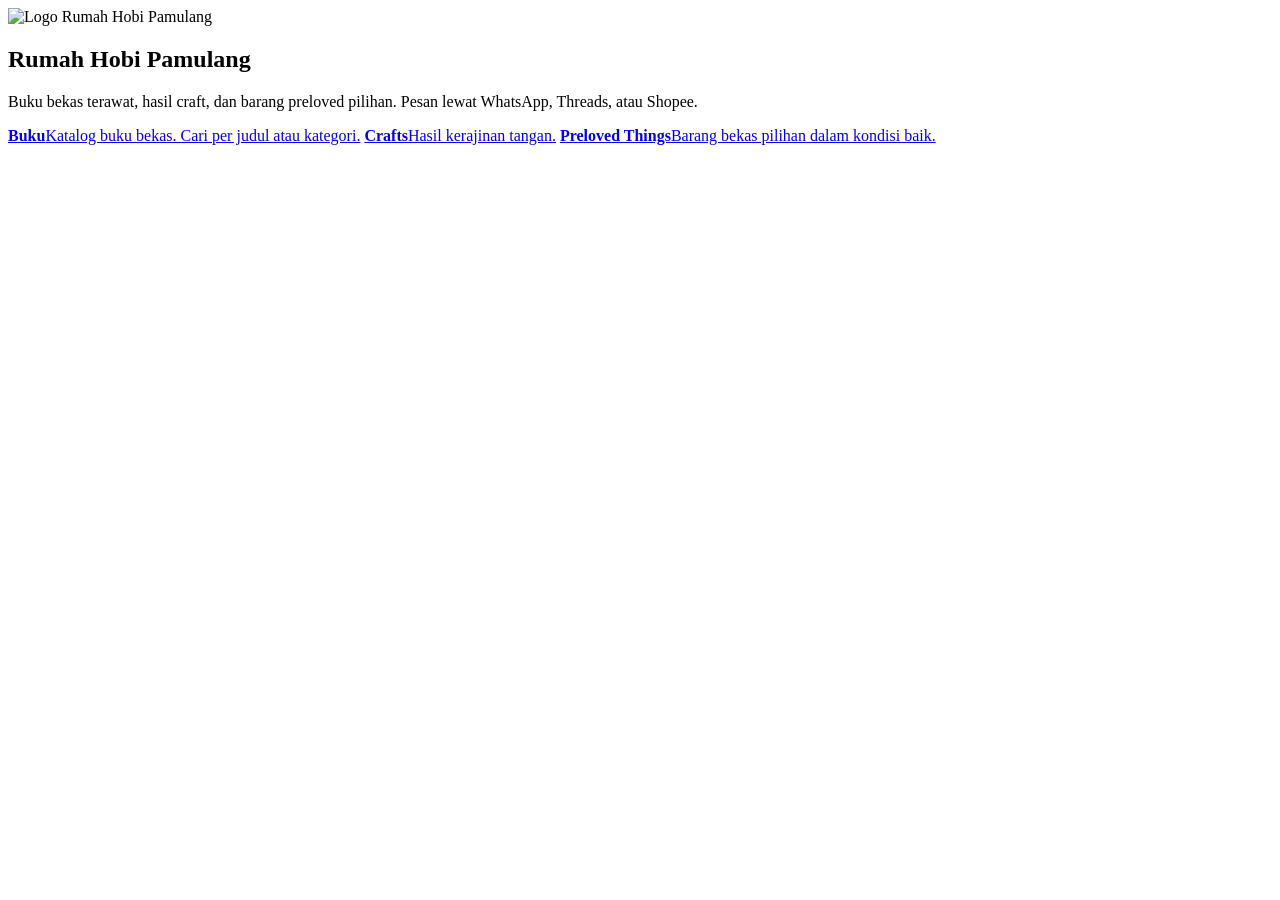
==== index.html @ 7e9e70b5 "Update index.html" ====
<!doctype html>
<html lang="id">
<head>
<meta charset="utf-8">
<meta name="viewport" content="width=device-width, initial-scale=1, viewport-fit=cover">
<title>Rumah Hobi Pamulang</title>
<link rel="icon" href="/images/logo-rhp.jpeg">
<link rel="preconnect" href="https://fonts.googleapis.com">
<link rel="preconnect" href="https://fonts.gstatic.com" crossorigin>
<link href="https://fonts.googleapis.com/css2?family=Nunito:wght@400;600;700;800&display=swap" rel="stylesheet">
<link rel="stylesheet" href="/site.css">
</head>
<body class="sh-page">
<script src="/site.js"></script>
<main class="sh-main">
  <section class="sh-hero">
    <img src="/images/logo-rhp.jpeg" alt="Logo Rumah Hobi Pamulang" width="104" height="104">
    <div>
      <h1>Rumah Hobi Pamulang</h1>
      <p>Buku bekas terawat, hasil craft, dan barang preloved pilihan. Pesan lewat WhatsApp, Threads, atau Shopee.</p>
    </div>
  </section>
  <div class="sh-cards">
    <a class="sh-card" href="/buku/"><b>Buku</b><span>Katalog buku bekas. Cari per judul atau kategori.</span></a>
    <a class="sh-card" href="/crafts/"><b>Crafts</b><span>Hasil kerajinan tangan.</span></a>
    <a class="sh-card" href="/preloved/"><b>Preloved Things</b><span>Barang bekas pilihan dalam kondisi baik.</span></a>
  </div>
</main>
<script data-goatcounter="https://adoptamine.goatcounter.com/count" async src="//gc.zgo.at/count.js"></script>
</body>
</html>
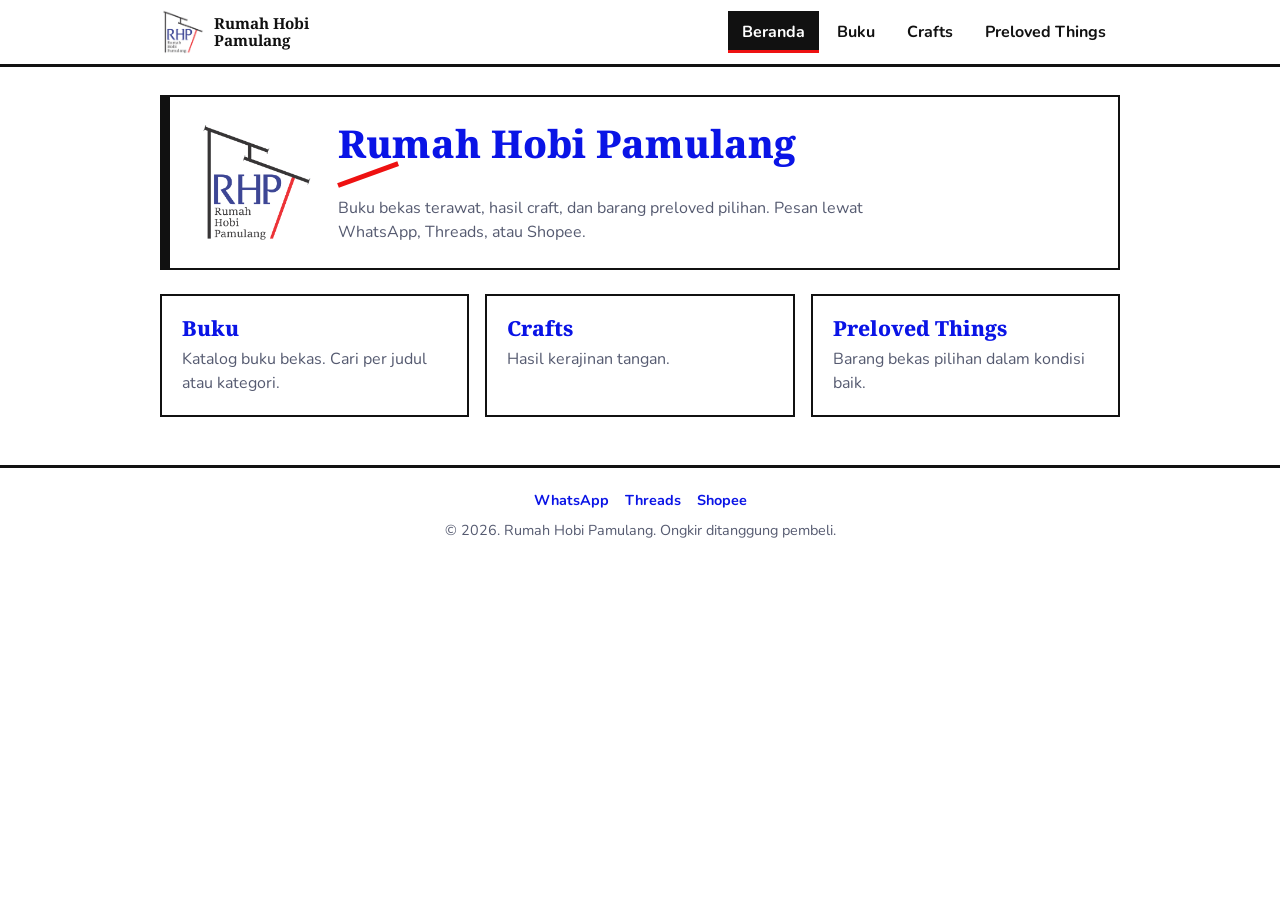
==== commit 160ee802: "Update index.html" ====
--- a/index.html
+++ b/index.html
@@ -4,7 +4,7 @@
 <meta charset="utf-8">
 <meta name="viewport" content="width=device-width, initial-scale=1, viewport-fit=cover">
 <title>Rumah Hobi Pamulang</title>
-<link rel="icon" href="/images/logo-rhp.jpeg">
+<link rel="icon" href="/images/logo-rhp.png">
 <link rel="preconnect" href="https://fonts.googleapis.com">
 <link rel="preconnect" href="https://fonts.gstatic.com" crossorigin>
 <link href="https://fonts.googleapis.com/css2?family=Nunito:wght@400;600;700;800&display=swap" rel="stylesheet">
@@ -14,7 +14,7 @@
 <script src="/site.js"></script>
 <main class="sh-main">
   <section class="sh-hero">
-    <img src="/images/logo-rhp.jpeg" alt="Logo Rumah Hobi Pamulang" width="104" height="104">
+    <img src="/images/logo-rhp.png" alt="Logo Rumah Hobi Pamulang" width="104" height="104">
     <div>
       <h1>Rumah Hobi Pamulang</h1>
       <p>Buku bekas terawat, hasil craft, dan barang preloved pilihan. Pesan lewat WhatsApp, Threads, atau Shopee.</p>
--- a/site.css
+++ b/site.css
@@ -0,0 +1,46 @@
+@import url("https://fonts.googleapis.com/css2?family=Nunito:wght@400;600;700;800&family=Noto+Serif:wght@700;800&display=swap");
+:root{--sh-ink:#111;--sh-acc:#0a14e6;--sh-red:#ee1111;--sh-tint:#eef0ff;--sh-line:#d6d9f2;--sh-mute:#555a70;--sh-font:"Nunito","Segoe UI",system-ui,-apple-system,Roboto,sans-serif;--sh-serif:"Noto Serif",Georgia,"Times New Roman",serif;--ink:#111;--acc:#0a14e6;--tint:#eef0ff;--line:#d6d9f2;--mute:#555a70}
+h1,h2,.minfo h3{font-family:var(--sh-serif)}
+.sh-head,.sh-foot,.sh-main{font-family:var(--sh-font)}
+.sh-head{position:sticky;top:0;z-index:40;background:#fff;border-bottom:3px solid var(--sh-ink)}
+.sh-in{max-width:960px;margin:0 auto;padding:10px 16px;display:flex;align-items:center;gap:14px}
+.sh-brand{display:flex;align-items:center;gap:10px;color:var(--sh-ink);text-decoration:none;font:700 .95rem/1.15 var(--sh-serif)}
+.sh-brand img{width:44px;height:44px;display:block}
+.sh-nav{margin-left:auto;display:flex;gap:4px}
+.sh-nav a{padding:9px 14px;color:var(--sh-ink);text-decoration:none;font-weight:700}
+.sh-nav a:hover{background:var(--sh-tint)}
+.sh-nav a[aria-current=page]{background:var(--sh-ink);color:#fff;box-shadow:inset 0 -3px 0 var(--sh-red)}
+.sh-burger{display:none;margin-left:auto;width:42px;height:42px;border:2px solid var(--sh-ink);background:#fff;font-size:1.3rem;color:var(--sh-ink);cursor:pointer}
+.sh-head a:focus-visible,.sh-burger:focus-visible,.sh-foot a:focus-visible,.sh-card:focus-visible,.sh-wa:focus-visible{outline:2px solid var(--sh-acc);outline-offset:2px}
+@media(max-width:640px){.sh-burger{display:block}.sh-nav{display:none;position:absolute;left:0;right:0;top:100%;background:#fff;border-bottom:3px solid var(--sh-ink);flex-direction:column;padding:8px 16px 12px}.sh-nav.on{display:flex}}
+.sh-foot{border-top:3px solid var(--sh-ink);margin-top:40px;padding:22px 16px calc(28px + env(safe-area-inset-bottom,0px));text-align:center;color:var(--sh-mute);font-size:.9rem}
+.sh-foot a{color:var(--sh-acc);font-weight:700;text-decoration:none;margin:0 8px}
+.sh-foot p{margin:8px 0 0}
+body.sh-page{margin:0;color:var(--sh-ink);background:#fff;font:16px/1.5 var(--sh-font)}
+.sh-main{max-width:960px;margin:0 auto;padding:28px 16px 8px}
+.sh-main h1{font:800 clamp(1.6rem,5.5vw,2.4rem)/1.15 var(--sh-serif);margin:0 0 8px;color:var(--sh-acc)}
+.sh-main p{color:var(--sh-mute);margin:0 0 18px;max-width:60ch}
+.sh-hero,.hero{display:flex;align-items:center;gap:24px;background:#fff;border:2px solid var(--sh-ink);border-left-width:10px;border-radius:0;padding:24px;margin-bottom:24px}
+.sh-hero img{width:120px;height:120px;flex:none}
+.sh-hero p{margin:0}
+.sh-hero h1::after,.hero h1::after{content:"";display:block;width:64px;height:5px;background:var(--sh-red);transform:rotate(-20deg);transform-origin:left;margin:18px 0 8px}
+.sh-cards{display:grid;grid-template-columns:repeat(auto-fit,minmax(240px,1fr));gap:16px}
+.sh-card{display:block;padding:20px;border:2px solid var(--sh-ink);color:var(--sh-ink);text-decoration:none;background:#fff;transition:box-shadow .15s,transform .15s}
+.sh-card:hover{box-shadow:6px 6px 0 var(--sh-acc);transform:translate(-2px,-2px)}
+.sh-card b{display:block;font:800 1.3rem/1.2 var(--sh-serif);color:var(--sh-acc);margin-bottom:6px}
+.sh-card span{color:var(--sh-mute)}
+.sh-grid{display:grid;grid-template-columns:repeat(auto-fill,minmax(180px,1fr));gap:16px}
+.sh-item{border:2px solid var(--sh-ink);background:#fff}
+.sh-item img{display:block;width:100%;aspect-ratio:1/1;object-fit:cover;background:var(--sh-tint)}
+.sh-ib{padding:12px;display:flex;flex-direction:column;gap:6px}
+.sh-pr{font-weight:800;color:var(--sh-acc)}
+.sh-ib small{color:var(--sh-mute)}
+.sh-wa{display:block;text-align:center;padding:10px;background:#1fa855;color:#fff;text-decoration:none;font-weight:700}
+.sh-sold{display:block;text-align:center;padding:10px;border:1px dashed var(--sh-mute);color:var(--sh-mute)}
+.sh-item.sold img{filter:grayscale(.85) brightness(.85)}
+.sh-empty{padding:40px 16px;text-align:center;color:var(--sh-mute);border:2px dashed var(--sh-line)}
+.book,.cat{border-color:var(--ink);border-radius:0}
+.chip,.pg,input[type=search],.act,.copylink,.done{border-radius:0}
+.mbox{border-radius:0}
+@media(max-width:520px){.sh-hero,.hero{flex-direction:column;align-items:flex-start}}
+@media(prefers-reduced-motion:reduce){.sh-card{transition:none}.sh-card:hover{transform:none}}
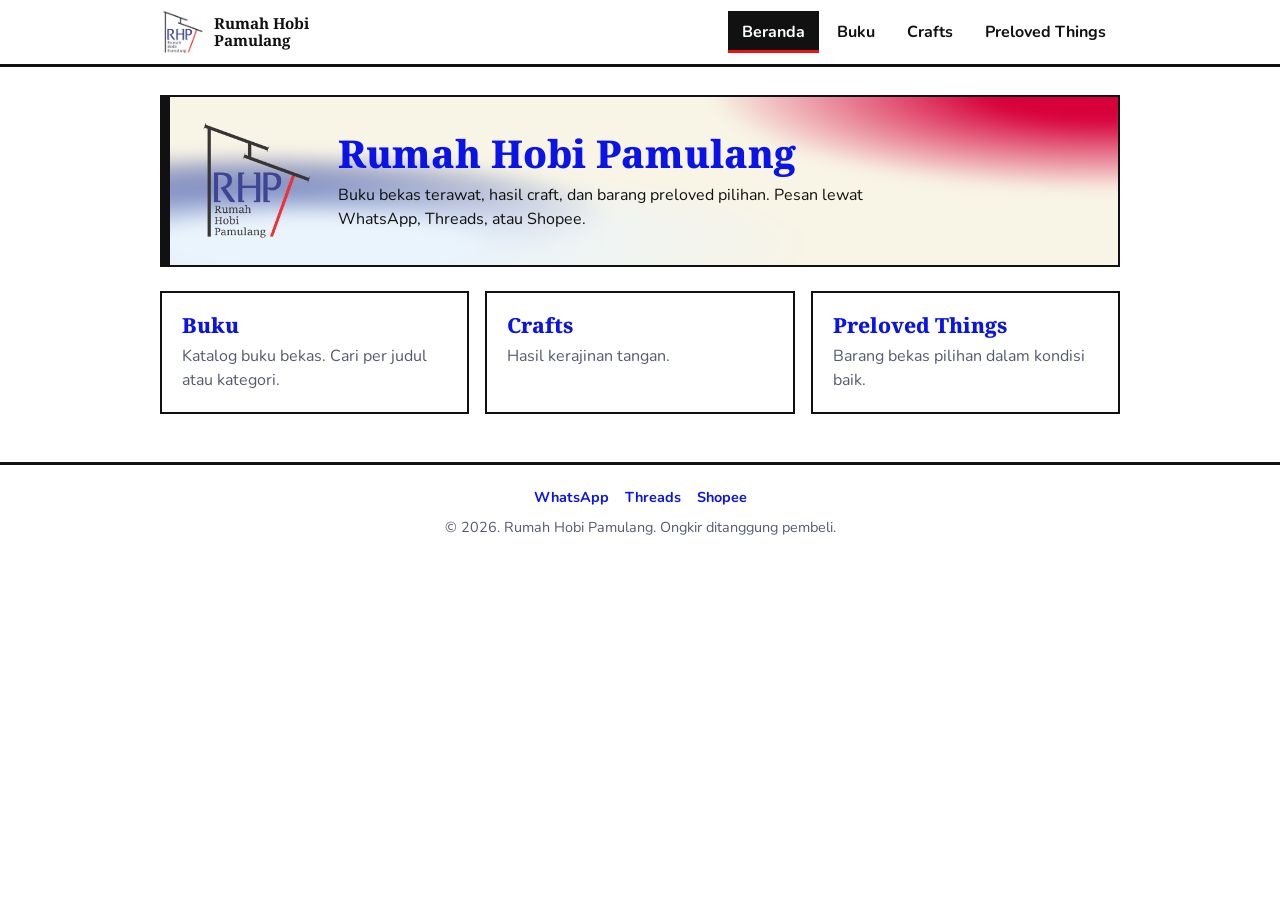
==== commit 2cf6f187: "Update index.html" ====
--- a/index.html
+++ b/index.html
@@ -13,7 +13,7 @@
 <body class="sh-page">
 <script src="/site.js"></script>
 <main class="sh-main">
-  <section class="sh-hero">
+  <section class="sh-hero gradient-untitled">
     <img src="/images/logo-rhp.png" alt="Logo Rumah Hobi Pamulang" width="104" height="104">
     <div>
       <h1>Rumah Hobi Pamulang</h1>
--- a/site.css
+++ b/site.css
@@ -23,7 +23,6 @@
 .sh-hero,.hero{display:flex;align-items:center;gap:24px;background:#fff;border:2px solid var(--sh-ink);border-left-width:10px;border-radius:0;padding:24px;margin-bottom:24px}
 .sh-hero img{width:120px;height:120px;flex:none}
 .sh-hero p{margin:0}
-.sh-hero h1::after,.hero h1::after{content:"";display:block;width:64px;height:5px;background:var(--sh-red);transform:rotate(-20deg);transform-origin:left;margin:18px 0 8px}
 .sh-cards{display:grid;grid-template-columns:repeat(auto-fit,minmax(240px,1fr));gap:16px}
 .sh-card{display:block;padding:20px;border:2px solid var(--sh-ink);color:var(--sh-ink);text-decoration:none;background:#fff;transition:box-shadow .15s,transform .15s}
 .sh-card:hover{box-shadow:6px 6px 0 var(--sh-acc);transform:translate(-2px,-2px)}
@@ -44,3 +43,7 @@
 .mbox{border-radius:0}
 @media(max-width:520px){.sh-hero,.hero{flex-direction:column;align-items:flex-start}}
 @media(prefers-reduced-motion:reduce){.sh-card{transition:none}.sh-card:hover{transform:none}}
+.gradient-untitled{position:relative;overflow:hidden}
+.gradient-untitled::before{content:'';position:absolute;inset:-14px;background:radial-gradient(72% 58% at 16.0% 82.0%,#EAF4FC 0%,#EAF4FC 22%,#EAF4FC00 72%),radial-gradient(56% 72% at 97.0% 3.0%,#D7003A 0%,#D7003A 22%,#D7003A00 72%),radial-gradient(78% 62% at 88.0% 84.0%,#F8F4E6 0%,#F8F4E6 22%,#F8F4E600 72%),radial-gradient(50% 44% at 10.8% 66.7%,#10248A 0%,#10248A 22%,#10248A00 72%),radial-gradient(130% 120% at 30% 20%,#F8F4E6,#F8F4E6);filter:blur(7px)}
+.gradient-untitled>*{position:relative;z-index:1}
+.gradient-untitled p{color:var(--sh-ink)}
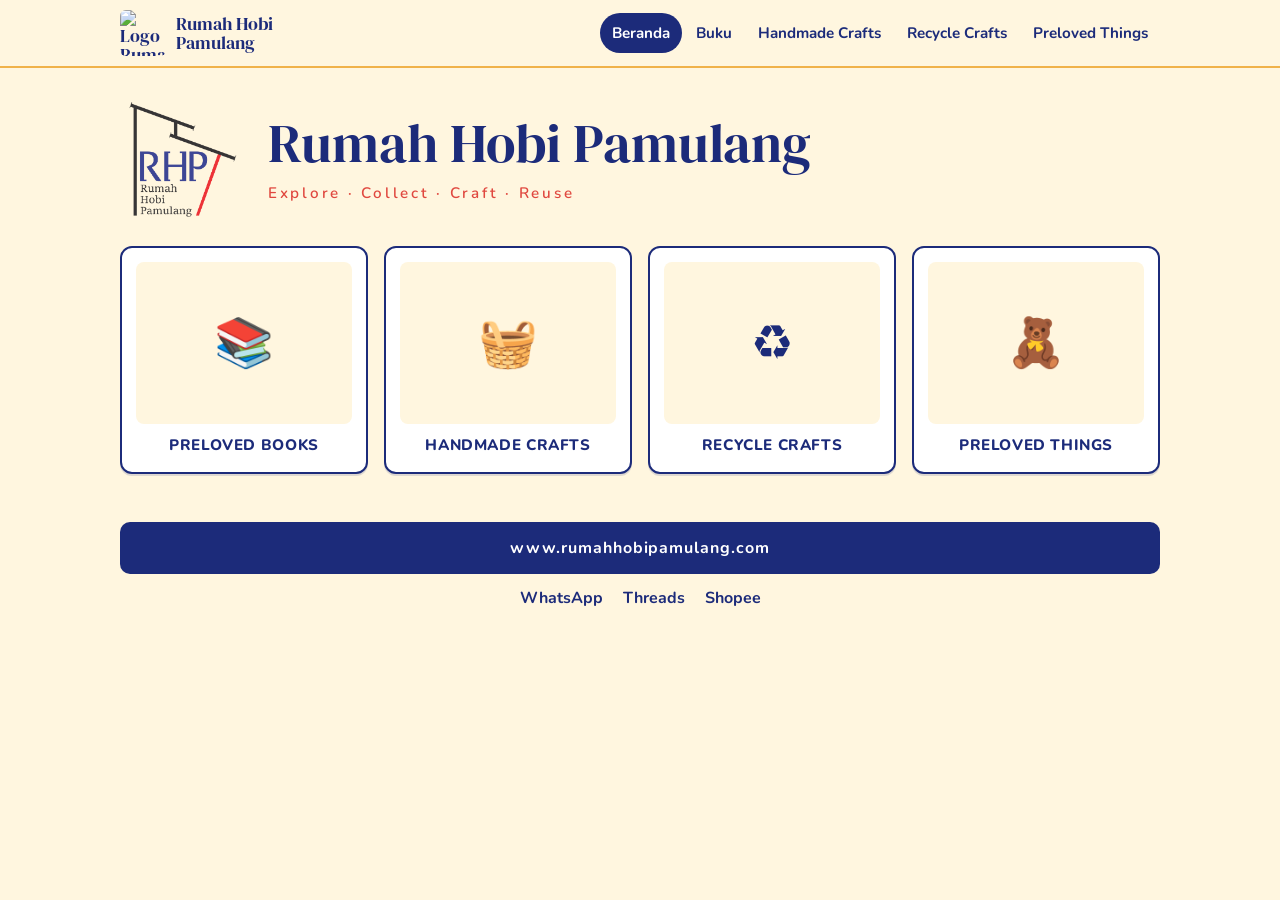
==== commit 74fd3678: "Update index.html" ====
--- a/index.html
+++ b/index.html
@@ -5,25 +5,23 @@
 <meta name="viewport" content="width=device-width, initial-scale=1, viewport-fit=cover">
 <title>Rumah Hobi Pamulang</title>
 <link rel="icon" href="/images/logo-rhp.png">
-<link rel="preconnect" href="https://fonts.googleapis.com">
-<link rel="preconnect" href="https://fonts.gstatic.com" crossorigin>
-<link href="https://fonts.googleapis.com/css2?family=Nunito:wght@400;600;700;800&display=swap" rel="stylesheet">
 <link rel="stylesheet" href="/site.css">
 </head>
 <body class="sh-page">
 <script src="/site.js"></script>
 <main class="sh-main">
-  <section class="sh-hero gradient-untitled">
-    <img src="/images/logo-rhp.png" alt="Logo Rumah Hobi Pamulang" width="104" height="104">
+  <section class="sh-hero">
+    <img src="/images/logo-rhp.png" alt="Logo Rumah Hobi Pamulang" width="120" height="120">
     <div>
       <h1>Rumah Hobi Pamulang</h1>
-      <p>Buku bekas terawat, hasil craft, dan barang preloved pilihan. Pesan lewat WhatsApp, Threads, atau Shopee.</p>
+      <p class="sh-tag">Explore · Collect · Craft · Reuse</p>
     </div>
   </section>
   <div class="sh-cards">
-    <a class="sh-card" href="/buku/"><b>Buku</b><span>Katalog buku bekas. Cari per judul atau kategori.</span></a>
-    <a class="sh-card" href="/crafts/"><b>Crafts</b><span>Hasil kerajinan tangan.</span></a>
-    <a class="sh-card" href="/preloved/"><b>Preloved Things</b><span>Barang bekas pilihan dalam kondisi baik.</span></a>
+    <a class="sh-card" href="/buku/"><span class="sh-pic">📚<img src="/images/home/buku.png" alt="" onerror="this.remove()"></span><b>Preloved Books</b></a>
+    <a class="sh-card" href="/crafts/"><span class="sh-pic">🧺<img src="/images/home/crafts.png" alt="" onerror="this.remove()"></span><b>Handmade Crafts</b></a>
+    <a class="sh-card" href="/recycle/"><span class="sh-pic">♻️<img src="/images/home/recycle.png" alt="" onerror="this.remove()"></span><b>Recycle Crafts</b></a>
+    <a class="sh-card" href="/preloved/"><span class="sh-pic">🧸<img src="/images/home/preloved.png" alt="" onerror="this.remove()"></span><b>Preloved Things</b></a>
   </div>
 </main>
 <script data-goatcounter="https://adoptamine.goatcounter.com/count" async src="//gc.zgo.at/count.js"></script>
--- a/site.css
+++ b/site.css
@@ -1,49 +1,46 @@
-@import url("https://fonts.googleapis.com/css2?family=Nunito:wght@400;600;700;800&family=Noto+Serif:wght@700;800&display=swap");
-:root{--sh-ink:#111;--sh-acc:#0a14e6;--sh-red:#ee1111;--sh-tint:#eef0ff;--sh-line:#d6d9f2;--sh-mute:#555a70;--sh-font:"Nunito","Segoe UI",system-ui,-apple-system,Roboto,sans-serif;--sh-serif:"Noto Serif",Georgia,"Times New Roman",serif;--ink:#111;--acc:#0a14e6;--tint:#eef0ff;--line:#d6d9f2;--mute:#555a70}
-h1,h2,.minfo h3{font-family:var(--sh-serif)}
+@import url("https://fonts.googleapis.com/css2?family=DM+Serif+Display&family=Nunito:wght@400;600;700;800&display=swap");
+:root{--sh-navy:#1c2b7a;--sh-red:#e0483f;--sh-cream:#fff6df;--sh-gold:#f0b24a;--sh-mute:#5a5f7a;--sh-font:"Nunito","Segoe UI",system-ui,-apple-system,Roboto,sans-serif;--sh-serif:"DM Serif Display",Georgia,"Times New Roman",serif;--bg:#fff6df;--card:#fff;--ink:#1c2b7a;--acc:#1c2b7a;--tint:#fdebc4;--line:#e8d9b5;--mute:#5a5f7a}
+h1,h2,.minfo h3{font-family:var(--sh-serif);font-weight:400}
 .sh-head,.sh-foot,.sh-main{font-family:var(--sh-font)}
-.sh-head{position:sticky;top:0;z-index:40;background:#fff;border-bottom:3px solid var(--sh-ink)}
-.sh-in{max-width:960px;margin:0 auto;padding:10px 16px;display:flex;align-items:center;gap:14px}
-.sh-brand{display:flex;align-items:center;gap:10px;color:var(--sh-ink);text-decoration:none;font:700 .95rem/1.15 var(--sh-serif)}
-.sh-brand img{width:44px;height:44px;display:block}
-.sh-nav{margin-left:auto;display:flex;gap:4px}
-.sh-nav a{padding:9px 14px;color:var(--sh-ink);text-decoration:none;font-weight:700}
-.sh-nav a:hover{background:var(--sh-tint)}
-.sh-nav a[aria-current=page]{background:var(--sh-ink);color:#fff;box-shadow:inset 0 -3px 0 var(--sh-red)}
-.sh-burger{display:none;margin-left:auto;width:42px;height:42px;border:2px solid var(--sh-ink);background:#fff;font-size:1.3rem;color:var(--sh-ink);cursor:pointer}
-.sh-head a:focus-visible,.sh-burger:focus-visible,.sh-foot a:focus-visible,.sh-card:focus-visible,.sh-wa:focus-visible{outline:2px solid var(--sh-acc);outline-offset:2px}
-@media(max-width:640px){.sh-burger{display:block}.sh-nav{display:none;position:absolute;left:0;right:0;top:100%;background:#fff;border-bottom:3px solid var(--sh-ink);flex-direction:column;padding:8px 16px 12px}.sh-nav.on{display:flex}}
-.sh-foot{border-top:3px solid var(--sh-ink);margin-top:40px;padding:22px 16px calc(28px + env(safe-area-inset-bottom,0px));text-align:center;color:var(--sh-mute);font-size:.9rem}
-.sh-foot a{color:var(--sh-acc);font-weight:700;text-decoration:none;margin:0 8px}
-.sh-foot p{margin:8px 0 0}
-body.sh-page{margin:0;color:var(--sh-ink);background:#fff;font:16px/1.5 var(--sh-font)}
-.sh-main{max-width:960px;margin:0 auto;padding:28px 16px 8px}
-.sh-main h1{font:800 clamp(1.6rem,5.5vw,2.4rem)/1.15 var(--sh-serif);margin:0 0 8px;color:var(--sh-acc)}
+.sh-head{position:sticky;top:0;z-index:40;background:var(--sh-cream);border-bottom:2px solid var(--sh-gold)}
+.sh-in{max-width:1040px;margin:0 auto;padding:10px 16px;display:flex;align-items:center;gap:14px}
+.sh-brand{display:flex;align-items:center;gap:10px;color:var(--sh-navy);text-decoration:none;font:400 1.15rem/1.05 var(--sh-serif)}
+.sh-brand img{width:46px;height:46px;border-radius:6px;display:block}
+.sh-nav{margin-left:auto;display:flex;gap:2px}
+.sh-nav a{padding:9px 12px;border-radius:999px;color:var(--sh-navy);text-decoration:none;font-weight:700;font-size:.95rem}
+.sh-nav a:hover{background:#fdebc4}
+.sh-nav a[aria-current=page]{background:var(--sh-navy);color:#fff}
+.sh-burger{display:none;margin-left:auto;width:42px;height:42px;border:2px solid var(--sh-navy);border-radius:10px;background:#fff;font-size:1.3rem;color:var(--sh-navy);cursor:pointer}
+.sh-head a:focus-visible,.sh-burger:focus-visible,.sh-foot a:focus-visible,.sh-card:focus-visible,.sh-wa:focus-visible{outline:2px solid var(--sh-red);outline-offset:2px}
+@media(max-width:760px){.sh-burger{display:block}.sh-nav{display:none;position:absolute;left:0;right:0;top:100%;background:var(--sh-cream);border-bottom:2px solid var(--sh-gold);flex-direction:column;padding:8px 16px 12px}.sh-nav.on{display:flex}}
+body.sh-page{margin:0;color:var(--sh-navy);background:var(--sh-cream);font:16px/1.5 var(--sh-font)}
+.sh-main{max-width:1040px;margin:0 auto;padding:32px 16px 8px}
+.sh-main h1{font:400 clamp(2rem,7vw,3.4rem)/1.05 var(--sh-serif);margin:0 0 10px;color:var(--sh-navy)}
 .sh-main p{color:var(--sh-mute);margin:0 0 18px;max-width:60ch}
-.sh-hero,.hero{display:flex;align-items:center;gap:24px;background:#fff;border:2px solid var(--sh-ink);border-left-width:10px;border-radius:0;padding:24px;margin-bottom:24px}
+.sh-main .sh-tag{color:var(--sh-red);font-weight:600;letter-spacing:.18em;font-size:.95rem;margin:0}
+.sh-hero{display:flex;align-items:center;gap:28px;margin-bottom:26px}
 .sh-hero img{width:120px;height:120px;flex:none}
-.sh-hero p{margin:0}
-.sh-cards{display:grid;grid-template-columns:repeat(auto-fit,minmax(240px,1fr));gap:16px}
-.sh-card{display:block;padding:20px;border:2px solid var(--sh-ink);color:var(--sh-ink);text-decoration:none;background:#fff;transition:box-shadow .15s,transform .15s}
-.sh-card:hover{box-shadow:6px 6px 0 var(--sh-acc);transform:translate(-2px,-2px)}
-.sh-card b{display:block;font:800 1.3rem/1.2 var(--sh-serif);color:var(--sh-acc);margin-bottom:6px}
-.sh-card span{color:var(--sh-mute)}
+.sh-cards{display:grid;grid-template-columns:repeat(auto-fit,minmax(200px,1fr));gap:16px}
+.sh-card{display:flex;flex-direction:column;align-items:center;gap:12px;padding:14px 14px 18px;border:2px solid var(--sh-navy);border-radius:12px;background:#fff;color:var(--sh-navy);text-decoration:none;box-shadow:0 2px 0 rgba(28,43,122,.15);transition:transform .15s,box-shadow .15s}
+.sh-card:hover{transform:translateY(-3px);box-shadow:0 8px 0 rgba(28,43,122,.15)}
+.sh-pic{position:relative;width:100%;aspect-ratio:4/3;display:grid;place-items:center;font-size:3rem;background:var(--sh-cream);border-radius:8px;overflow:hidden}
+.sh-pic img{position:absolute;inset:0;width:100%;height:100%;object-fit:contain;background:#fff}
+.sh-card b{font:800 .95rem/1.2 var(--sh-font);letter-spacing:.04em;text-transform:uppercase;text-align:center}
 .sh-grid{display:grid;grid-template-columns:repeat(auto-fill,minmax(180px,1fr));gap:16px}
-.sh-item{border:2px solid var(--sh-ink);background:#fff}
-.sh-item img{display:block;width:100%;aspect-ratio:1/1;object-fit:cover;background:var(--sh-tint)}
+.sh-item{border:2px solid var(--line);border-radius:12px;overflow:hidden;background:#fff}
+.sh-item img{display:block;width:100%;aspect-ratio:1/1;object-fit:cover;background:var(--sh-cream)}
 .sh-ib{padding:12px;display:flex;flex-direction:column;gap:6px}
-.sh-pr{font-weight:800;color:var(--sh-acc)}
+.sh-pr{font-weight:800;color:var(--sh-navy)}
 .sh-ib small{color:var(--sh-mute)}
-.sh-wa{display:block;text-align:center;padding:10px;background:#1fa855;color:#fff;text-decoration:none;font-weight:700}
-.sh-sold{display:block;text-align:center;padding:10px;border:1px dashed var(--sh-mute);color:var(--sh-mute)}
+.sh-wa{display:block;text-align:center;padding:10px;border-radius:10px;background:#1fa855;color:#fff;text-decoration:none;font-weight:700}
+.sh-sold{display:block;text-align:center;padding:10px;border:1px dashed var(--sh-mute);border-radius:10px;color:var(--sh-mute)}
 .sh-item.sold img{filter:grayscale(.85) brightness(.85)}
-.sh-empty{padding:40px 16px;text-align:center;color:var(--sh-mute);border:2px dashed var(--sh-line)}
-.book,.cat{border-color:var(--ink);border-radius:0}
-.chip,.pg,input[type=search],.act,.copylink,.done{border-radius:0}
-.mbox{border-radius:0}
-@media(max-width:520px){.sh-hero,.hero{flex-direction:column;align-items:flex-start}}
+.sh-empty{padding:40px 16px;text-align:center;color:var(--sh-mute);border:2px dashed var(--line);border-radius:12px}
+.sh-foot{max-width:1040px;margin:40px auto 0;padding:0 16px calc(24px + env(safe-area-inset-bottom,0px))}
+.sh-bar{background:var(--sh-navy);color:#fff;border-radius:10px;padding:14px 16px;text-align:center;font-weight:700;letter-spacing:.06em}
+.sh-links{margin-top:12px;text-align:center}
+.sh-foot a{color:var(--sh-navy);font-weight:700;text-decoration:none;margin:0 10px}
+.hero{background:#fff;border:2px solid var(--sh-navy);border-radius:14px}
+.book,.cat{border-color:var(--line);border-radius:12px}
+@media(max-width:520px){.sh-hero{flex-direction:column;align-items:flex-start}}
 @media(prefers-reduced-motion:reduce){.sh-card{transition:none}.sh-card:hover{transform:none}}
-.gradient-untitled{position:relative;overflow:hidden}
-.gradient-untitled::before{content:'';position:absolute;inset:-14px;background:radial-gradient(72% 58% at 16.0% 82.0%,#EAF4FC 0%,#EAF4FC 22%,#EAF4FC00 72%),radial-gradient(56% 72% at 97.0% 3.0%,#D7003A 0%,#D7003A 22%,#D7003A00 72%),radial-gradient(78% 62% at 88.0% 84.0%,#F8F4E6 0%,#F8F4E6 22%,#F8F4E600 72%),radial-gradient(50% 44% at 10.8% 66.7%,#10248A 0%,#10248A 22%,#10248A00 72%),radial-gradient(130% 120% at 30% 20%,#F8F4E6,#F8F4E6);filter:blur(7px)}
-.gradient-untitled>*{position:relative;z-index:1}
-.gradient-untitled p{color:var(--sh-ink)}
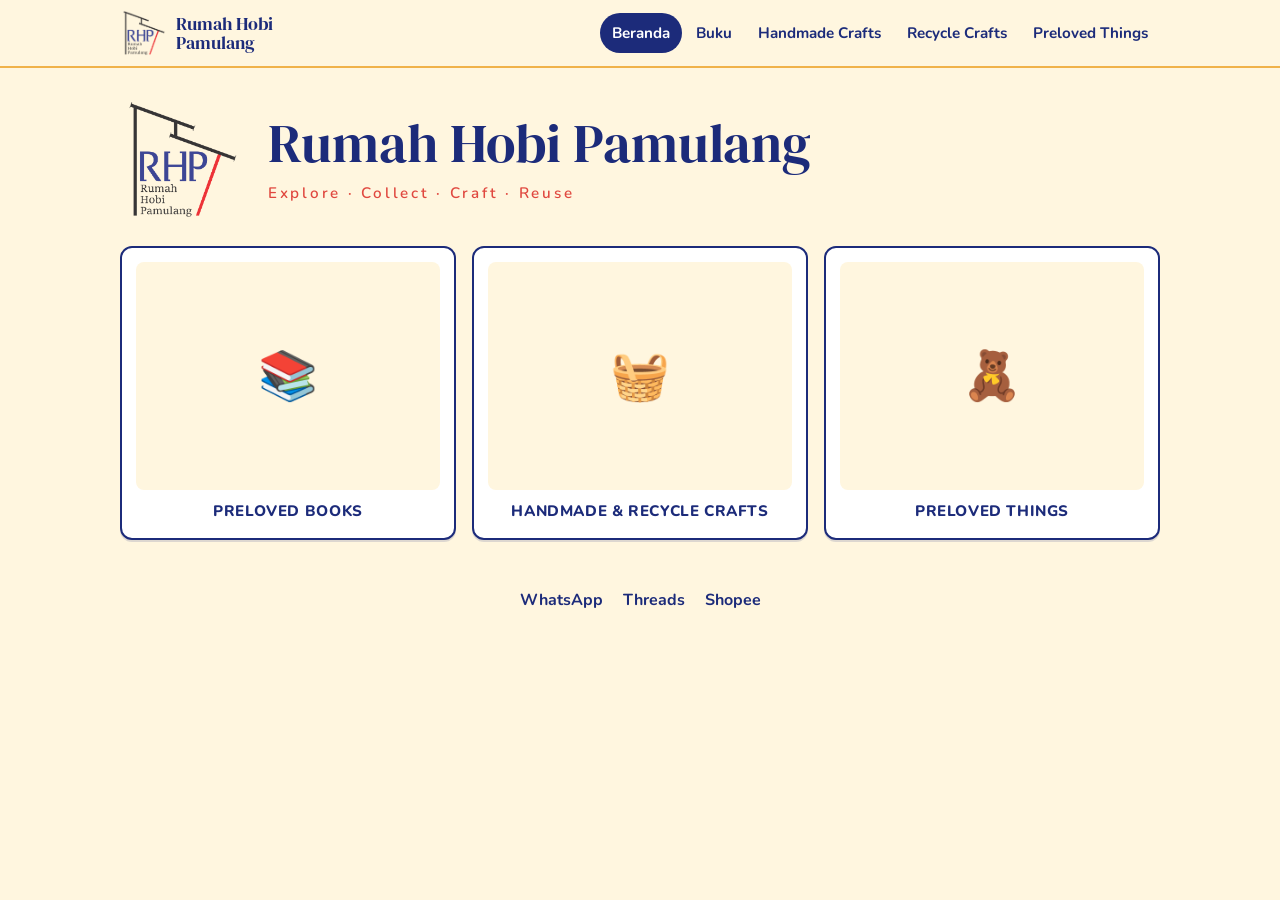
==== commit 3968d792: "Update index.html" ====
--- a/index.html
+++ b/index.html
@@ -19,8 +19,7 @@
   </section>
   <div class="sh-cards">
     <a class="sh-card" href="/buku/"><span class="sh-pic">📚<img src="/images/home/buku.png" alt="" onerror="this.remove()"></span><b>Preloved Books</b></a>
-    <a class="sh-card" href="/crafts/"><span class="sh-pic">🧺<img src="/images/home/crafts.png" alt="" onerror="this.remove()"></span><b>Handmade Crafts</b></a>
-    <a class="sh-card" href="/recycle/"><span class="sh-pic">♻️<img src="/images/home/recycle.png" alt="" onerror="this.remove()"></span><b>Recycle Crafts</b></a>
+    <a class="sh-card" href="/crafts/"><span class="sh-pic">🧺<img src="/images/home/crafts.png" alt="" onerror="this.remove()"></span><b>Handmade &amp; Recycle Crafts</b></a>
     <a class="sh-card" href="/preloved/"><span class="sh-pic">🧸<img src="/images/home/preloved.png" alt="" onerror="this.remove()"></span><b>Preloved Things</b></a>
   </div>
 </main>
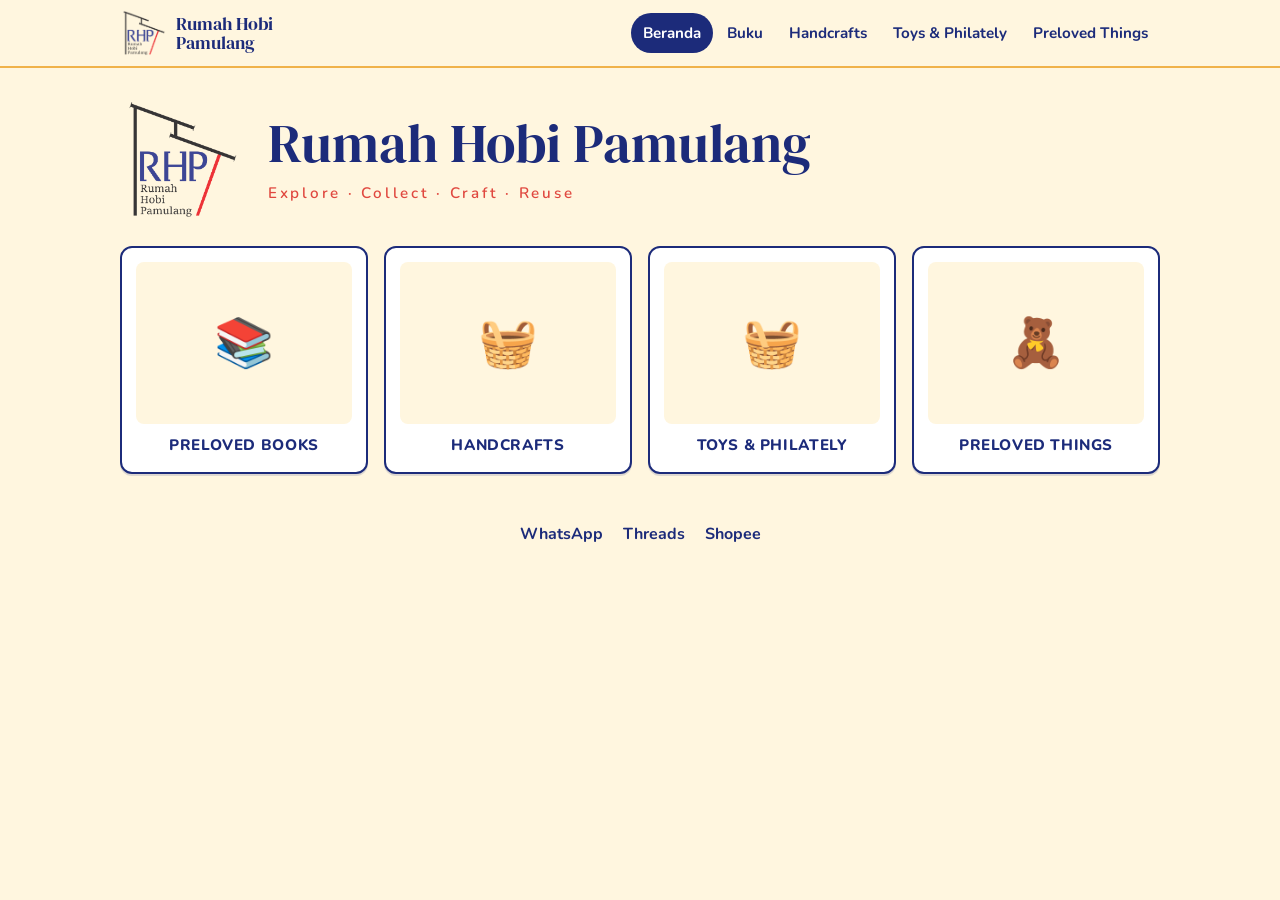
==== commit 5a00bfc3: "Update index.html" ====
--- a/index.html
+++ b/index.html
@@ -19,7 +19,8 @@
   </section>
   <div class="sh-cards">
     <a class="sh-card" href="/buku/"><span class="sh-pic">📚<img src="/images/home/buku.png" alt="" onerror="this.remove()"></span><b>Preloved Books</b></a>
-    <a class="sh-card" href="/crafts/"><span class="sh-pic">🧺<img src="/images/home/crafts.png" alt="" onerror="this.remove()"></span><b>Handmade &amp; Recycle Crafts</b></a>
+    <a class="sh-card" href="/crafts/"><span class="sh-pic">🧺<img src="/images/home/crafts.png" alt="" onerror="this.remove()"></span><b>Handcrafts</b></a>
+    <a class="sh-card" href="/toys/"><span class="sh-pic">🧺<img src="/images/home/toys.png" alt="" onerror="this.remove()"></span><b>Toys &amp; Philately</b></a>
     <a class="sh-card" href="/preloved/"><span class="sh-pic">🧸<img src="/images/home/preloved.png" alt="" onerror="this.remove()"></span><b>Preloved Things</b></a>
   </div>
 </main>
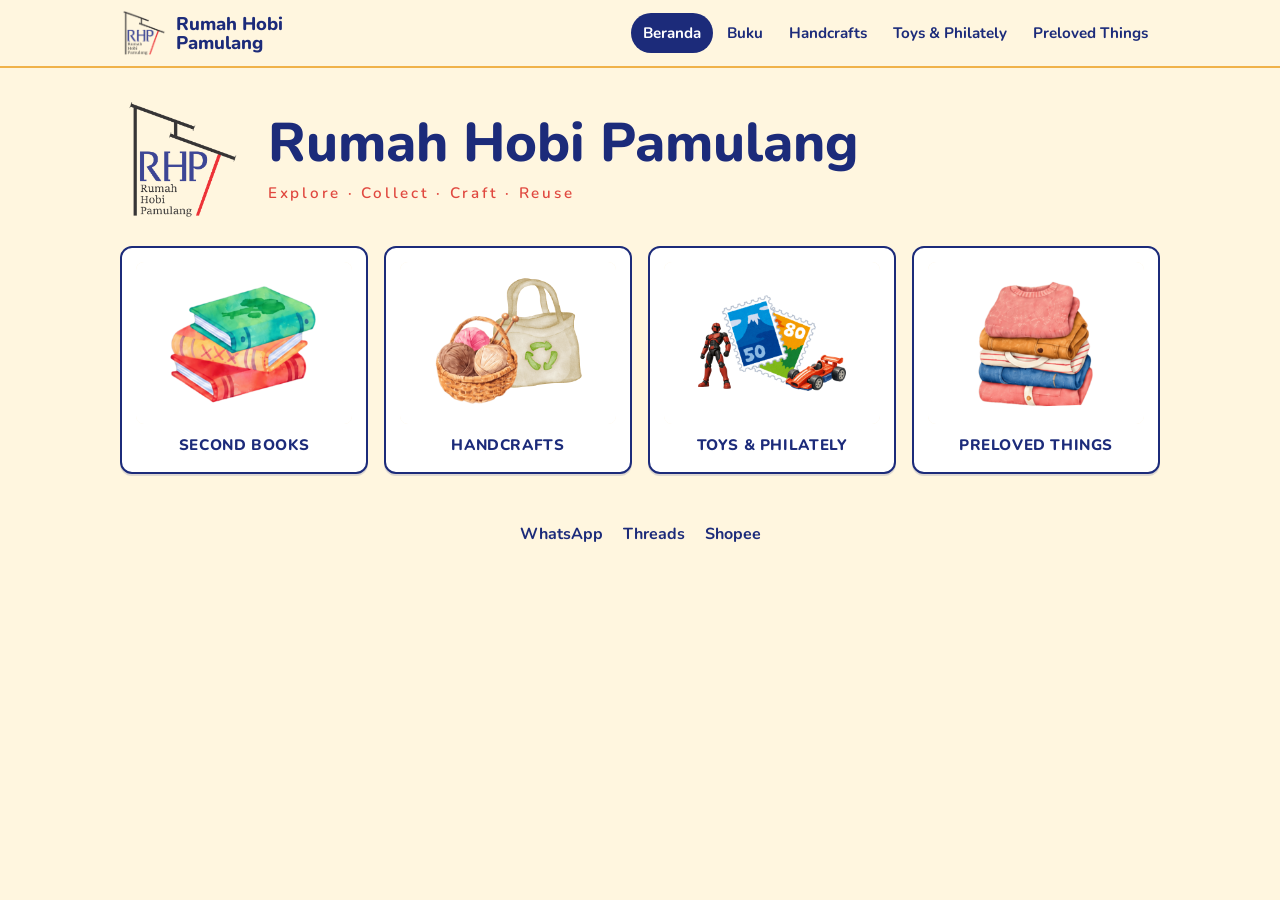
==== commit 1e733c18: "Update index.html" ====
--- a/index.html
+++ b/index.html
@@ -18,7 +18,7 @@
     </div>
   </section>
   <div class="sh-cards">
-    <a class="sh-card" href="/buku/"><span class="sh-pic">📚<img src="/images/home/buku.png" alt="" onerror="this.remove()"></span><b>Preloved Books</b></a>
+    <a class="sh-card" href="/buku/"><span class="sh-pic">📚<img src="/images/home/buku.png" alt="" onerror="this.remove()"></span><b>Second Books</b></a>
     <a class="sh-card" href="/crafts/"><span class="sh-pic">🧺<img src="/images/home/crafts.png" alt="" onerror="this.remove()"></span><b>Handcrafts</b></a>
     <a class="sh-card" href="/toys/"><span class="sh-pic">🧺<img src="/images/home/toys.png" alt="" onerror="this.remove()"></span><b>Toys &amp; Philately</b></a>
     <a class="sh-card" href="/preloved/"><span class="sh-pic">🧸<img src="/images/home/preloved.png" alt="" onerror="this.remove()"></span><b>Preloved Things</b></a>
--- a/site.css
+++ b/site.css
@@ -1,5 +1,5 @@
-@import url("https://fonts.googleapis.com/css2?family=DM+Serif+Display&family=Nunito:wght@400;600;700;800&display=swap");
-:root{--sh-navy:#1c2b7a;--sh-red:#e0483f;--sh-cream:#fff6df;--sh-gold:#f0b24a;--sh-mute:#5a5f7a;--sh-font:"Nunito","Segoe UI",system-ui,-apple-system,Roboto,sans-serif;--sh-serif:"DM Serif Display",Georgia,"Times New Roman",serif;--bg:#fff6df;--card:#fff;--ink:#1c2b7a;--acc:#1c2b7a;--tint:#fdebc4;--line:#e8d9b5;--mute:#5a5f7a}
+@import url("https://fonts.googleapis.com/css2?family=Nunito:wght@400;600;700;800&display=swap");
+:root{--sh-navy:#1c2b7a;--sh-red:#e0483f;--sh-cream:#fff6df;--sh-gold:#f0b24a;--sh-mute:#5a5f7a;--sh-font:"Nunito","Segoe UI",system-ui,-apple-system,Roboto,sans-serif;--sh-serif:"Nunito","Segoe UI",system-ui,-apple-system,Roboto,sans-serif;--bg:#fff6df;--card:#fff;--ink:#1c2b7a;--acc:#1c2b7a;--tint:#fdebc4;--line:#e8d9b5;--mute:#5a5f7a}
 h1,h2,.minfo h3{font-family:var(--sh-serif);font-weight:400}
 .sh-head,.sh-foot,.sh-main{font-family:var(--sh-font)}
 .sh-head{position:sticky;top:0;z-index:40;background:var(--sh-cream);border-bottom:2px solid var(--sh-gold)}
@@ -44,3 +44,53 @@
 .book,.cat{border-color:var(--line);border-radius:12px}
 @media(max-width:520px){.sh-hero{flex-direction:column;align-items:flex-start}}
 @media(prefers-reduced-motion:reduce){.sh-card{transition:none}.sh-card:hover{transform:none}}
+.sh-banner{position:relative;display:grid;place-items:center;aspect-ratio:3/1;min-height:150px;margin-bottom:28px;border-radius:14px;overflow:hidden;background:var(--sh-navy);color:#fff;text-align:center}
+.sh-banner .sh-bt{padding:16px}
+.sh-banner h1{color:#fff;margin:0 0 6px}
+.sh-banner p{color:#e9ecff;margin:0 auto}
+.sh-banner img{position:absolute;inset:0;width:100%;height:100%;object-fit:cover}
+.sh-title{display:flex;align-items:center;justify-content:center;gap:12px;margin:8px 0 20px;font:800 1rem/1 var(--sh-font);letter-spacing:.12em;text-transform:uppercase;color:var(--sh-navy)}
+.sh-title::before,.sh-title::after{content:"";width:8px;height:8px;border-radius:50%;background:var(--sh-gold)}
+body.sh-preloved .sh-item{border:0;background:#fff;box-shadow:0 1px 0 var(--line);transition:transform .15s,box-shadow .15s}
+body.sh-preloved .sh-item:hover{transform:translateY(-3px);box-shadow:0 8px 18px rgba(28,43,122,.12)}
+body.sh-preloved .sh-item img{aspect-ratio:3/4}
+body.sh-preloved .sh-ib{text-align:center;align-items:center}
+body.sh-preloved .sh-ib b{font-size:.8rem;letter-spacing:.08em;text-transform:uppercase}
+body.sh-preloved .sh-wa{background:#fff;color:var(--sh-navy);border:1.5px solid var(--sh-gold);width:100%}
+body.sh-preloved .sh-wa:hover{background:var(--sh-gold)}
+@media(prefers-reduced-motion:reduce){body.sh-preloved .sh-item{transition:none}body.sh-preloved .sh-item:hover{transform:none}}
+.sh-banner{position:relative;display:grid;place-items:center;aspect-ratio:3/1;min-height:150px;margin-bottom:28px;border-radius:14px;overflow:hidden;background:var(--sh-navy);color:#fff;text-align:center}
+.sh-banner .sh-bt{padding:16px}
+.sh-banner h1{color:#fff;margin:0 0 6px}
+.sh-banner p{color:#e9ecff;margin:0 auto}
+.sh-banner img{position:absolute;inset:0;width:100%;height:100%;object-fit:cover}
+.sh-title{display:flex;align-items:center;justify-content:center;gap:12px;margin:8px 0 20px;font:800 1rem/1 var(--sh-font);letter-spacing:.12em;text-transform:uppercase;color:var(--sh-navy)}
+.sh-title::before,.sh-title::after{content:"";width:8px;height:8px;border-radius:50%;background:var(--sh-gold)}
+body.sh-crafts .sh-item{border:0;background:#fff;box-shadow:0 1px 0 var(--line);transition:transform .15s,box-shadow .15s}
+body.sh-crafts .sh-item:hover{transform:translateY(-3px);box-shadow:0 8px 18px rgba(28,43,122,.12)}
+body.sh-crafts .sh-item img{aspect-ratio:3/4}
+body.sh-crafts .sh-ib{text-align:center;align-items:center}
+body.sh-crafts .sh-ib b{font-size:.8rem;letter-spacing:.08em;text-transform:uppercase}
+body.sh-crafts .sh-wa{background:#fff;color:var(--sh-navy);border:1.5px solid var(--sh-gold);width:100%}
+body.sh-crafts .sh-wa:hover{background:var(--sh-gold)}
+@media(prefers-reduced-motion:reduce){body.sh-crafts .sh-item{transition:none}body.sh-crafts .sh-item:hover{transform:none}}
+.sh-banner{position:relative;display:grid;place-items:center;aspect-ratio:3/1;min-height:150px;margin-bottom:28px;border-radius:14px;overflow:hidden;background:var(--sh-navy);color:#fff;text-align:center}
+.sh-banner .sh-bt{padding:16px}
+.sh-banner h1{color:#fff;margin:0 0 6px}
+.sh-banner p{color:#e9ecff;margin:0 auto}
+.sh-banner img{position:absolute;inset:0;width:100%;height:100%;object-fit:cover}
+.sh-title{display:flex;align-items:center;justify-content:center;gap:12px;margin:8px 0 20px;font:800 1rem/1 var(--sh-font);letter-spacing:.12em;text-transform:uppercase;color:var(--sh-navy)}
+.sh-title::before,.sh-title::after{content:"";width:8px;height:8px;border-radius:50%;background:var(--sh-gold)}
+body.sh-toys .sh-item{border:0;background:#fff;box-shadow:0 1px 0 var(--line);transition:transform .15s,box-shadow .15s}
+body.sh-toys .sh-item:hover{transform:translateY(-3px);box-shadow:0 8px 18px rgba(28,43,122,.12)}
+body.sh-toys .sh-item img{aspect-ratio:3/4}
+body.sh-toys .sh-ib{text-align:center;align-items:center}
+body.sh-toys .sh-ib b{font-size:.8rem;letter-spacing:.08em;text-transform:uppercase}
+body.sh-toys .sh-wa{background:#fff;color:var(--sh-navy);border:1.5px solid var(--sh-gold);width:100%}
+body.sh-toys .sh-wa:hover{background:var(--sh-gold)}
+@media(prefers-reduced-motion:reduce){body.sh-toys .sh-item{transition:none}body.sh-toys .sh-item:hover{transform:none}}
+html:root{--bg:#fff6df;--card:#fff;--ink:#1c2b7a;--acc:#1c2b7a;--tint:#fdebc4;--line:#e8d9b5;--mute:#5a5f7a}
+body h1,body h2,body .minfo h3{font-family:var(--sh-serif);font-weight:400}
+body .hero{background:#fff;border:2px solid var(--sh-navy);border-radius:14px}
+body .book,body .cat{border-color:var(--line);border-radius:12px}
+h1,h2,.minfo h3,.sh-brand,.sh-main h1{font-weight:800}
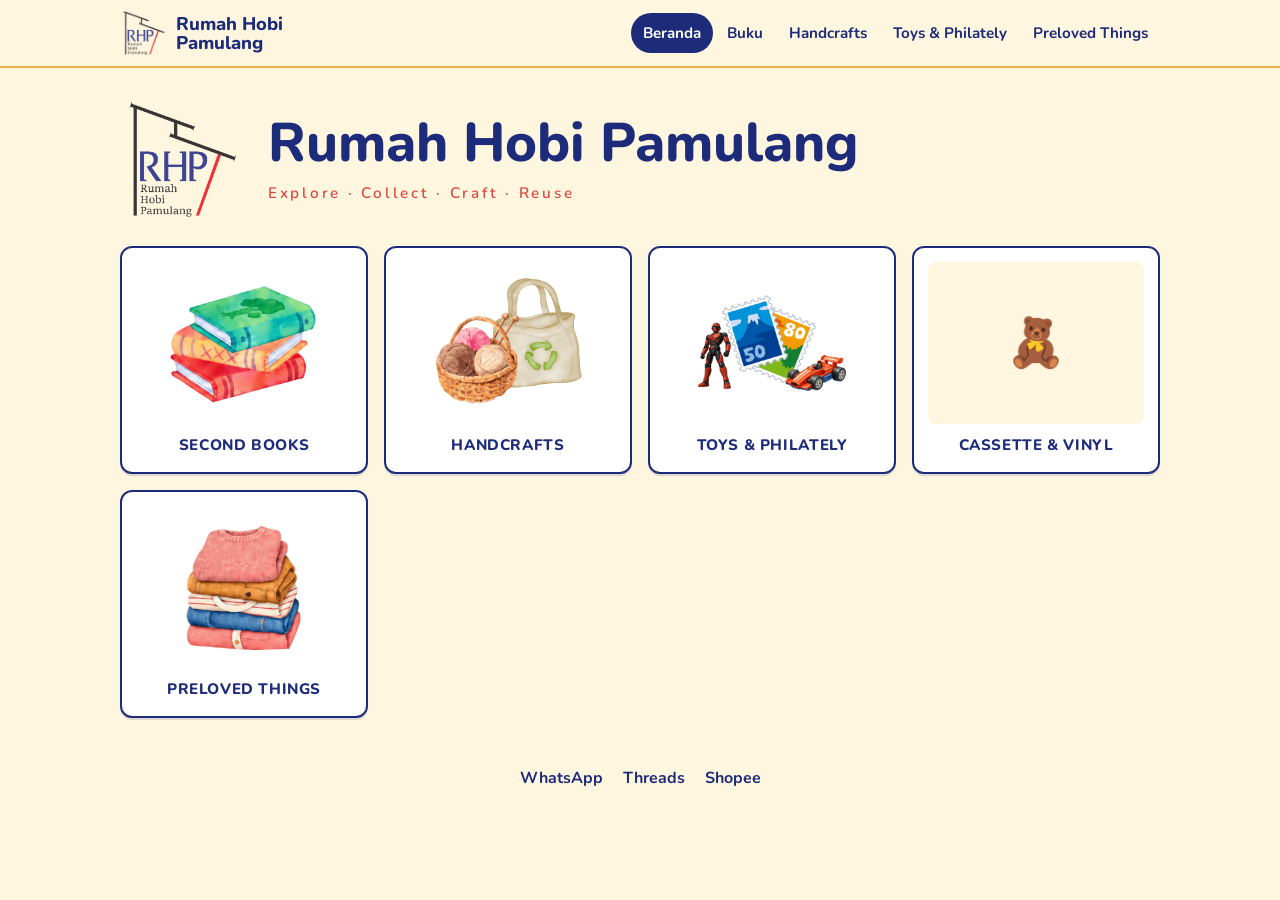
==== commit 2e79f9e2: "Update index.html" ====
--- a/index.html
+++ b/index.html
@@ -21,6 +21,7 @@
     <a class="sh-card" href="/buku/"><span class="sh-pic">📚<img src="/images/home/buku.png" alt="" onerror="this.remove()"></span><b>Second Books</b></a>
     <a class="sh-card" href="/crafts/"><span class="sh-pic">🧺<img src="/images/home/crafts.png" alt="" onerror="this.remove()"></span><b>Handcrafts</b></a>
     <a class="sh-card" href="/toys/"><span class="sh-pic">🧺<img src="/images/home/toys.png" alt="" onerror="this.remove()"></span><b>Toys &amp; Philately</b></a>
+    <a class="sh-card" href="/cassette/"><span class="sh-pic">🧸<img src="/images/home/cassette.png" alt="" onerror="this.remove()"></span><b>Cassette &amp; Vinyl</b></a>
     <a class="sh-card" href="/preloved/"><span class="sh-pic">🧸<img src="/images/home/preloved.png" alt="" onerror="this.remove()"></span><b>Preloved Things</b></a>
   </div>
 </main>
--- a/site.css
+++ b/site.css
@@ -94,3 +94,20 @@
 body .hero{background:#fff;border:2px solid var(--sh-navy);border-radius:14px}
 body .book,body .cat{border-color:var(--line);border-radius:12px}
 h1,h2,.minfo h3,.sh-brand,.sh-main h1{font-weight:800}
+.sh-banner{aspect-ratio:auto;min-height:120px}
+.sh-banner img{position:static;display:block;width:100%;height:auto;max-height:420px;object-fit:cover}
+.sh-banner .sh-bt{position:absolute;inset:0;display:grid;place-content:center}
+@media(max-width:600px){
+.sh-main{padding:20px 12px 8px}
+.sh-main h1{font-size:1.7rem}
+.sh-banner{margin-bottom:18px;border-radius:10px}
+.sh-grid{grid-template-columns:repeat(2,1fr);gap:10px}
+.sh-ib{padding:8px}
+.sh-ib b{font-size:.72rem}
+.sh-wa,.sh-sold{padding:8px;font-size:.85rem}
+.sh-title{margin:4px 0 14px;font-size:.85rem}
+.sh-hero img{width:88px;height:88px}
+.sh-cards{grid-template-columns:repeat(2,1fr);gap:10px}
+.sh-card b{font-size:.8rem}
+body .grid{grid-template-columns:repeat(2,1fr);gap:12px}
+}
